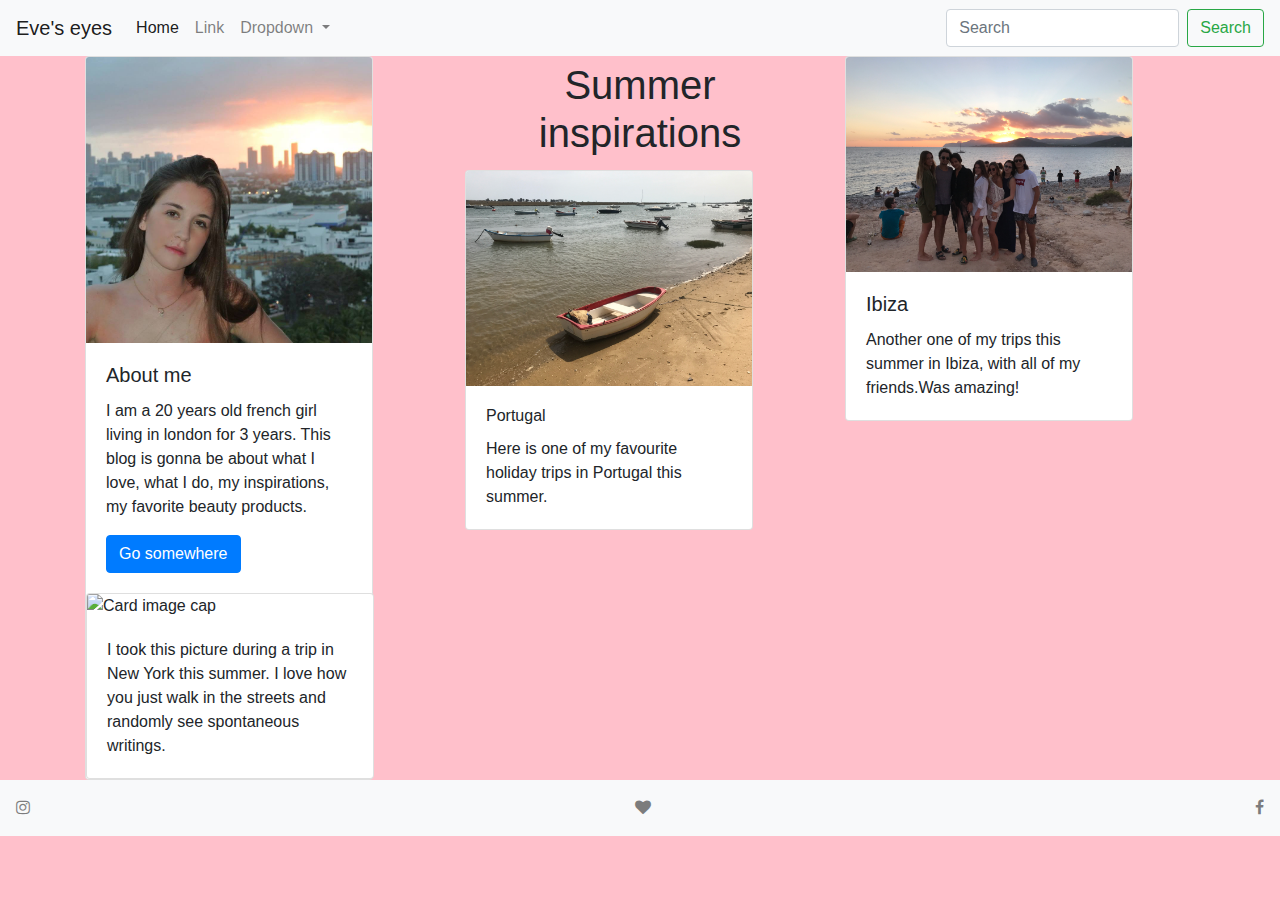
==== index.html @ 6c866633 "Add files via upload" ====
<!DOCTYPE html>
<html>
<head>
	<link href="https://maxcdn.bootstrapcdn.com/font-awesome/4.7.0/css/font-awesome.min.css" rel="stylesheet" integrity="sha384-wvfXpqpZZVQGK6TAh5PVlGOfQNHSoD2xbE+QkPxCAFlNEevoEH3Sl0sibVcOQVnN" crossorigin="anonymous">
	<link rel="stylesheet" href="https://maxcdn.bootstrapcdn.com/bootstrap/4.0.0/css/bootstrap.min.css" integrity="sha384-Gn5384xqQ1aoWXA+058RXPxPg6fy4IWvTNh0E263XmFcJlSAwiGgFAW/dAiS6JXm" crossorigin="anonymous">
<script src="https://maxcdn.bootstrapcdn.com/bootstrap/4.0.0/js/bootstrap.min.js" integrity="sha384-JZR6Spejh4U02d8jOt6vLEHfe/JQGiRRSQQxSfFWpi1MquVdAyjUar5+76PVCmYl" crossorigin="anonymous"></script>
	<link rel="stylesheet" type="text/css" href="css/style.css">
	<title> Eve's eyes </title>

</head>
<body>


	<nav class="navbar navbar-expand-lg navbar-light bg-light">
  <a class="navbar-brand" href="#">Eve's eyes</a>
  <button class="navbar-toggler" type="button" data-toggle="collapse" data-target="#navbarSupportedContent" aria-controls="navbarSupportedContent" aria-expanded="false" aria-label="Toggle navigation">
    <span class="navbar-toggler-icon"></span>
  </button>

  <div class="collapse navbar-collapse" id="navbarSupportedContent">
    <ul class="navbar-nav mr-auto">
      <li class="nav-item active">
        <a class="nav-link" href="#">Home <span class="sr-only">(current)</span></a>
      </li>
      <li class="nav-item">
        <a class="nav-link" href="second.html">Link</a>
      </li>
      <li class="nav-item dropdown">
        <a class="nav-link dropdown-toggle" href="#" id="navbarDropdown" role="button" data-toggle="dropdown" aria-haspopup="true" aria-expanded="false">
          Dropdown
        </a>
        <div class="dropdown-menu" aria-labelledby="navbarDropdown">
          <a class="dropdown-item" href="#">Action</a>
          <a class="dropdown-item" href="#">Another action</a>
          <div class="dropdown-divider"></div>
          <a class="dropdown-item" href="#">Something else here</a>
        </div>
      </li>
    
    </ul>
    <form class="form-inline my-2 my-lg-0">
      <input class="form-control mr-sm-2" type="search" placeholder="Search" aria-label="Search">
      <button class="btn btn-outline-success my-2 my-sm-0" type="submit">Search</button>
    </form>
  </div>
</nav>

<div class="container">
	<div class="row">
		<!--left hand side --> 
		<div class="col-sm-4">

			<div class="card" style="width: 18rem;">
				<img class="card-img-top" src="img/Profileeve.jpg" alt="Card image cap">
				<div class="card-body">
					<h5 class="card-title">About me</h5>
					<p class="card-text">I am a 20 years old french girl living in london for 3 years. This blog is gonna be about what I love, what I do, my inspirations, my favorite beauty products. </p>
					<a href="https://www.instagram.com/eveouaknine/?hl=en" class="btn btn-primary">Go somewhere</a>
				</div>
				<div class="card" style="width: 18rem;">
					<img class="card-img-top" src="img/evepic.jpg" alt="Card image cap">
					<div class="card-body">
						<p class="card-text">I took this picture during a trip in New York this summer. I love how you just walk in the streets and randomly see spontaneous writings. </p>
					</div>
				</div>


			</div>

		</div>
		<!--right hand side -->
		<div class="col-sm-4">
			<h1 class="center"> Summer inspirations </h1>
			<div class="card" style="width: 18rem;">
				<img class="card-img-top" src="img/summer.jpg" alt="Card image cap">
				<div class="card-body">
					<h6 class="card-title">Portugal</h6>
					<p class="card-text">Here is one of my favourite  holiday trips in Portugal this summer. </p>
				</div>
			</div>
		</div>

		<div class="col-sm-4">
			<div class="card" style="width: 18rem;">
				<img class="card-img-top" src="img/ibiza.jpg" alt="Card image cap">
				<div class="card-body">
					<h5 class="card-title">Ibiza</h5>
					<p class="card-text">Another one of my trips this summer in Ibiza, with all of my friends.Was amazing! </p>
					

				</div>
			</div>
		</div>
	</div>
</div>

<nav class="navbar navbar-light bg-light fixed-button">
						<span class="navbar-text">
							<i class="fa fa-instagram"> </i>
						</span>
						<span class="navbar-text">
							<i class="fa fa-heart"></i>
						</span>
						<span class="navbar-text">
						<i class="fa fa-facebook"></i>
						</span>


					</nav>

</body>
</html>
---- css/style.css ----
body{
	background-color: pink;
}
.center { 
    text-align: center;
    border: 5px solid pink;
}
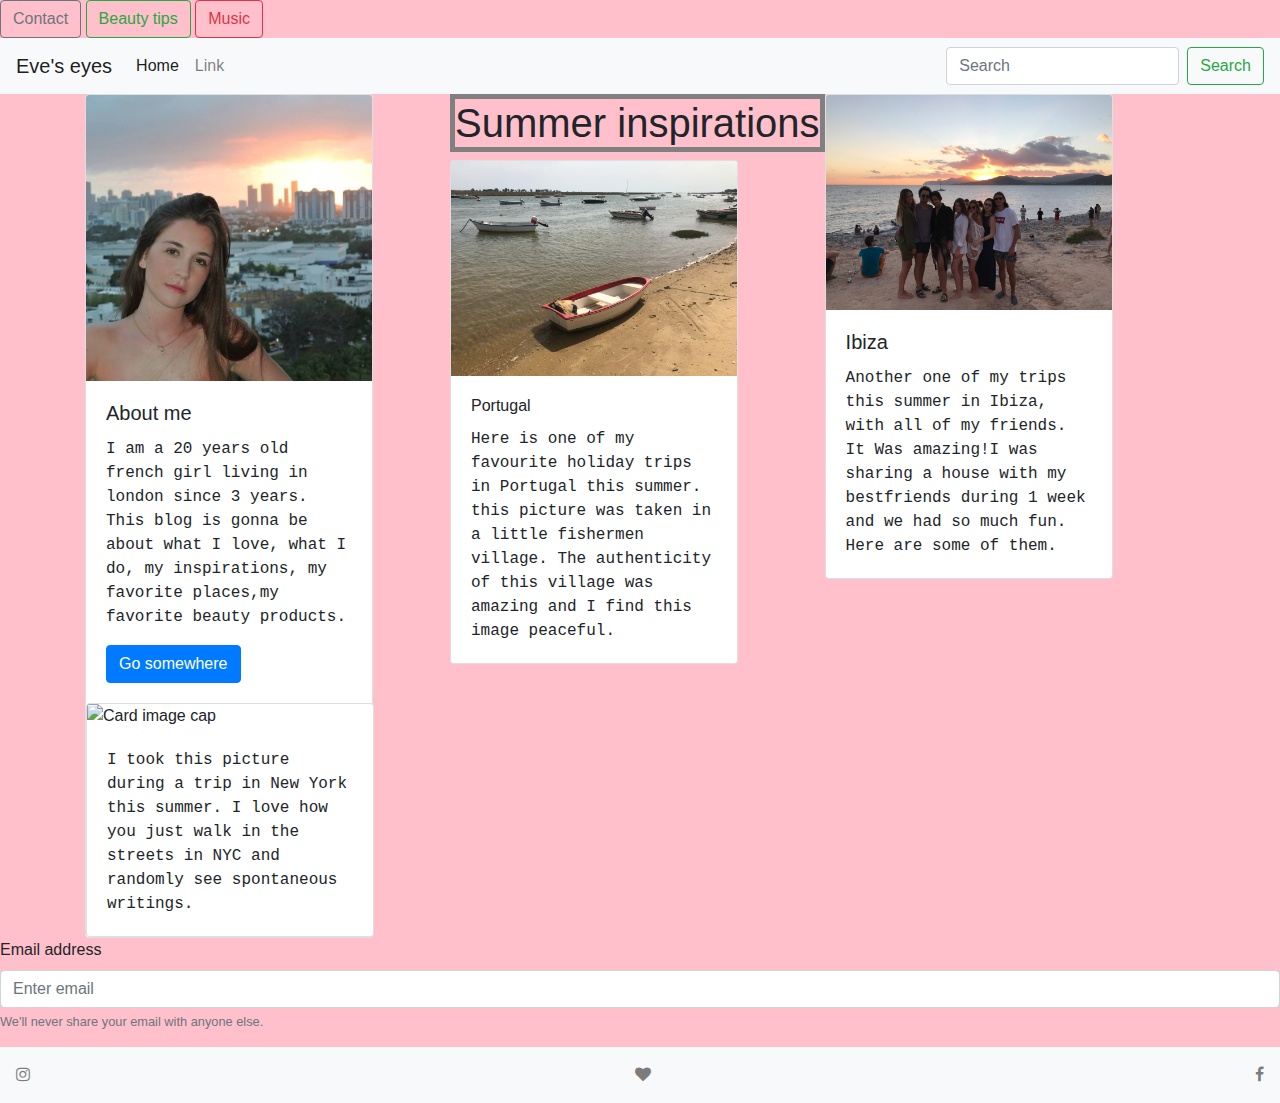
==== commit f47272d7: "Add files via upload" ====
--- a/index.html
+++ b/index.html
@@ -1,15 +1,21 @@
 <!DOCTYPE html>
 <html>
 <head>
+	 <link rel="stylesheet"
+  href="https://cdnjs.cloudflare.com/ajax/libs/animate.css/3.5.2/animate.min.css">
 	<link href="https://maxcdn.bootstrapcdn.com/font-awesome/4.7.0/css/font-awesome.min.css" rel="stylesheet" integrity="sha384-wvfXpqpZZVQGK6TAh5PVlGOfQNHSoD2xbE+QkPxCAFlNEevoEH3Sl0sibVcOQVnN" crossorigin="anonymous">
 	<link rel="stylesheet" href="https://maxcdn.bootstrapcdn.com/bootstrap/4.0.0/css/bootstrap.min.css" integrity="sha384-Gn5384xqQ1aoWXA+058RXPxPg6fy4IWvTNh0E263XmFcJlSAwiGgFAW/dAiS6JXm" crossorigin="anonymous">
 <script src="https://maxcdn.bootstrapcdn.com/bootstrap/4.0.0/js/bootstrap.min.js" integrity="sha384-JZR6Spejh4U02d8jOt6vLEHfe/JQGiRRSQQxSfFWpi1MquVdAyjUar5+76PVCmYl" crossorigin="anonymous"></script>
 	<link rel="stylesheet" type="text/css" href="css/style.css">
+
 	<title> Eve's eyes </title>
 
 </head>
 <body>
 
+<button type="button" class="btn btn-outline-secondary">Contact</button>
+<button type="button" class="btn btn-outline-success">Beauty tips</button>
+<button type="button" class="btn btn-outline-danger">Music</button>
 
 	<nav class="navbar navbar-expand-lg navbar-light bg-light">
   <a class="navbar-brand" href="#">Eve's eyes</a>
@@ -25,18 +31,7 @@
       <li class="nav-item">
         <a class="nav-link" href="second.html">Link</a>
       </li>
-      <li class="nav-item dropdown">
-        <a class="nav-link dropdown-toggle" href="#" id="navbarDropdown" role="button" data-toggle="dropdown" aria-haspopup="true" aria-expanded="false">
-          Dropdown
-        </a>
-        <div class="dropdown-menu" aria-labelledby="navbarDropdown">
-          <a class="dropdown-item" href="#">Action</a>
-          <a class="dropdown-item" href="#">Another action</a>
-          <div class="dropdown-divider"></div>
-          <a class="dropdown-item" href="#">Something else here</a>
-        </div>
-      </li>
-    
+  
     </ul>
     <form class="form-inline my-2 my-lg-0">
       <input class="form-control mr-sm-2" type="search" placeholder="Search" aria-label="Search">
@@ -48,19 +43,19 @@
 <div class="container">
 	<div class="row">
 		<!--left hand side --> 
-		<div class="col-sm-4">
+		<div class="col-sm-4 animated jello">
 
 			<div class="card" style="width: 18rem;">
 				<img class="card-img-top" src="img/Profileeve.jpg" alt="Card image cap">
 				<div class="card-body">
 					<h5 class="card-title">About me</h5>
-					<p class="card-text">I am a 20 years old french girl living in london for 3 years. This blog is gonna be about what I love, what I do, my inspirations, my favorite beauty products. </p>
+					<p class="card-text">I am a 20 years old french girl living in london since 3 years. This blog is gonna be about what I love, what I do, my inspirations, my favorite places,my favorite beauty products. </p>
 					<a href="https://www.instagram.com/eveouaknine/?hl=en" class="btn btn-primary">Go somewhere</a>
 				</div>
 				<div class="card" style="width: 18rem;">
 					<img class="card-img-top" src="img/evepic.jpg" alt="Card image cap">
 					<div class="card-body">
-						<p class="card-text">I took this picture during a trip in New York this summer. I love how you just walk in the streets and randomly see spontaneous writings. </p>
+						<p class="card-text"> I took this picture during a trip in New York this summer. I love how you just walk in the streets in NYC and randomly see spontaneous writings. </p>
 					</div>
 				</div>
 
@@ -69,23 +64,23 @@
 
 		</div>
 		<!--right hand side -->
-		<div class="col-sm-4">
+		<div class="col-sm-4- animated jello">
 			<h1 class="center"> Summer inspirations </h1>
 			<div class="card" style="width: 18rem;">
 				<img class="card-img-top" src="img/summer.jpg" alt="Card image cap">
 				<div class="card-body">
 					<h6 class="card-title">Portugal</h6>
-					<p class="card-text">Here is one of my favourite  holiday trips in Portugal this summer. </p>
+					<p class="card-text">Here is one of my favourite  holiday trips in Portugal this summer. this picture was taken in a little fishermen village. The authenticity of this village was amazing and I find this image peaceful.</p>
 				</div>
 			</div>
 		</div>
 
-		<div class="col-sm-4">
+		<div class="col-sm-4-animated jello">
 			<div class="card" style="width: 18rem;">
 				<img class="card-img-top" src="img/ibiza.jpg" alt="Card image cap">
 				<div class="card-body">
 					<h5 class="card-title">Ibiza</h5>
-					<p class="card-text">Another one of my trips this summer in Ibiza, with all of my friends.Was amazing! </p>
+					<p class="card-text">Another one of my trips this summer in Ibiza, with all of my friends. It Was amazing!I was sharing a house with my bestfriends during 1 week and we had so much fun. Here are some of them.</p>
 					
 
 				</div>
@@ -93,6 +88,14 @@
 		</div>
 	</div>
 </div>
+
+	<form>
+  <div class="form-group">
+    <label for="exampleInputEmail1">Email address</label>
+    <input type="email" class="form-control" id="exampleInputEmail1" aria-describedby="emailHelp" placeholder="Enter email">
+    <small id="emailHelp" class="form-text text-muted">We'll never share your email with anyone else.</small>
+  </div>
+
 
 <nav class="navbar navbar-light bg-light fixed-button">
 						<span class="navbar-text">
@@ -105,7 +108,6 @@
 						<i class="fa fa-facebook"></i>
 						</span>
 
-
 					</nav>
 
 </body>
--- a/css/style.css
+++ b/css/style.css
@@ -3,5 +3,8 @@
 }
 .center { 
     text-align: center;
-    border: 5px solid pink;
+    border: 5px solid grey;
 }
+p {
+    font-family: "Courier New",serif;
+}
